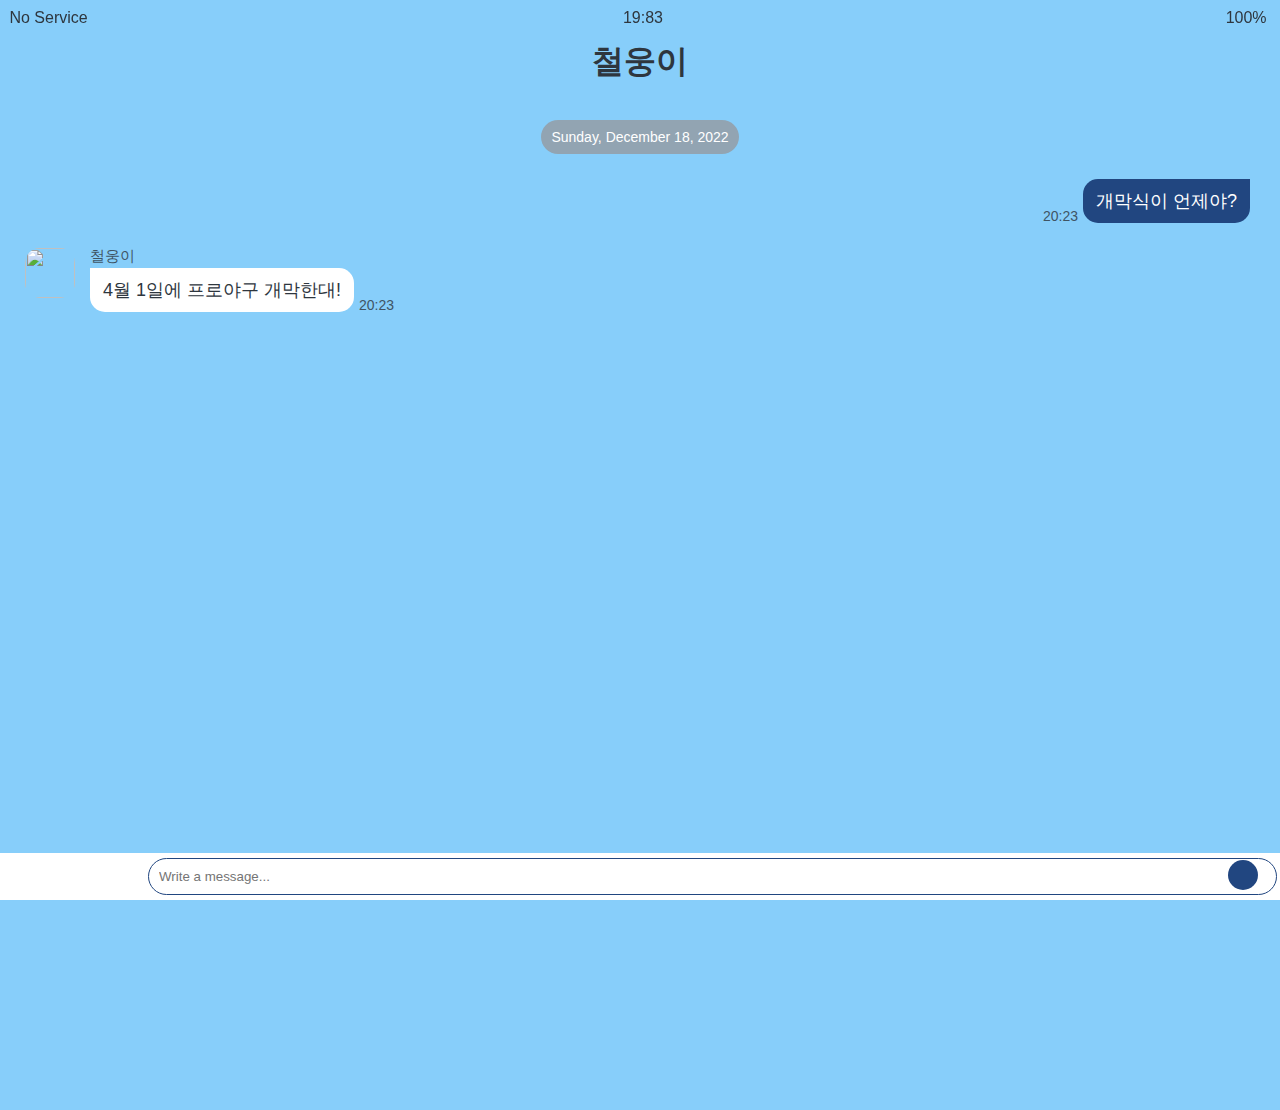
==== chat.html @ 867c749b "kokoaclone" ====
<!DOCTYPE html>
<html lang="en">
<head>
    <link rel="stylesheet" href="css/styles.css">
    <meta charset="UTF-8">
    <meta http-equiv="X-UA-Compatible" content="IE=edge">
    <meta name="viewport" content="width=device-width, initial-scale=1.0">
    <title>Chat - Kokoa Clone</title>

</head>
<body id="chat-screen">
    <div class="status-bar">
        <div class="status-bar__column">
            <span>No Service</span>
            <i class="fas fa-wifi"></i>
        </div>
        <div class="status-bar__column">
            <span>19:83</span>
        </div>
        <div class="status-bar__column">
            <span>100%</span>
            <i class="fa-solid fa-battery-full fa-lg"></i>
            <i class="fa-solid fa-bolt"></i>
        </div>
    </div>

    <header class="alt-header">
        <div class="alt-header__column">
            <a href="chats.html">
                <i class="fa-solid fa-angle-left fa-2x"></i>
            </a>
        </div>
        <div class="alt-header__column">
            <h1 class="alt-header__title">철웅이</h1>
        </div>
        <div class="alt-header__column">
            <span><i class="fas fa-search fa-lg"></i></span>
            <span><i class="fa-solid fa-bars fa-lg"></i></span> 
        </div>
    </header>

    <main class="main-screen main-chat">
        <div class="chat__timestamp">
            Sunday, December 18, 2022
        </div>
        <div class="message-row message-row--own">
            <div class="message-row__content">
                <div class="message__info">
                    <span class="message__bubble">개막식이 언제야?</span>
                    <span class="message__time">20:23</span>
                </div>
            </div>
        </div>

        <div class="message-row">
            <img src="http://127.0.0.1:5500/Cocoa-Klone-2022/img/6.jpg"
            alt="">
            <div class="message-row__content">
                <span class="message__author">철웅이</span>
                <div class="message__info">
                    <span class="message__bubble">4월 1일에 프로야구 개막한대!</span>
                    <span class="message__time">20:23</span>
                </div>
            </div>
        </div>
    </main>

    <form class="reply">
        <div class="reply__column">
            <i class="fa-solid fa-circle-plus fa-lg"></i>
        </div>
        <div class="reply__column">
            <input type="text" placeholder="Write a message...">
            <i class="fa-solid fa-face-smile fa-lg"></i>
            <button>
                <i class="fa-solid fa-arrow-up"></i>
            </button>
        </div>
    </form>

    <script src="https://kit.fontawesome.com/5bd32e7d82.js" crossorigin="anonymous"></script>
    
    
</body>
</html>
---- css/styles.css ----
@import "reset.css";
@import "status-bar.css";
@import "variables.css";
@import "more.css";
/* Components*/
@import "components/status-bar.css";
@import "components/nav-bar.css";
@import "components/screen-header.css";
@import "components/user-component.css";
@import "components/badge.css";
@import "components/icon-row.css";
@import "components/alt-screen-header.css";

/* screens */
@import "screens/friends.css";
@import "screens/login.css";
@import "screens/find.css";
@import "screens/settings.css";
@import "screens/chat.css";



body{
    font-family: -apple-system, BlinkMacSystemFont, 'Segoe UI', Roboto, Oxygen, Ubuntu, Cantarell, 'Open Sans', 'Helvetica Neue', sans-serif;
    color: #2e363e;
    height: 110vh;
}
.main-screen{
    padding: 0px var(--horizontal-space);
}

.welcome-header{
    margin: 90px 0px;
    text-align: center;
    display: flex;
    flex-direction: column;
    align-items: center;
    font-weight: 600;
}

.welcome-header__title{
    margin-bottom: 20px;
    font-size: 25px;
}
.welcome-header__text{
    width: 60%;
    opacity: 0.7;
}
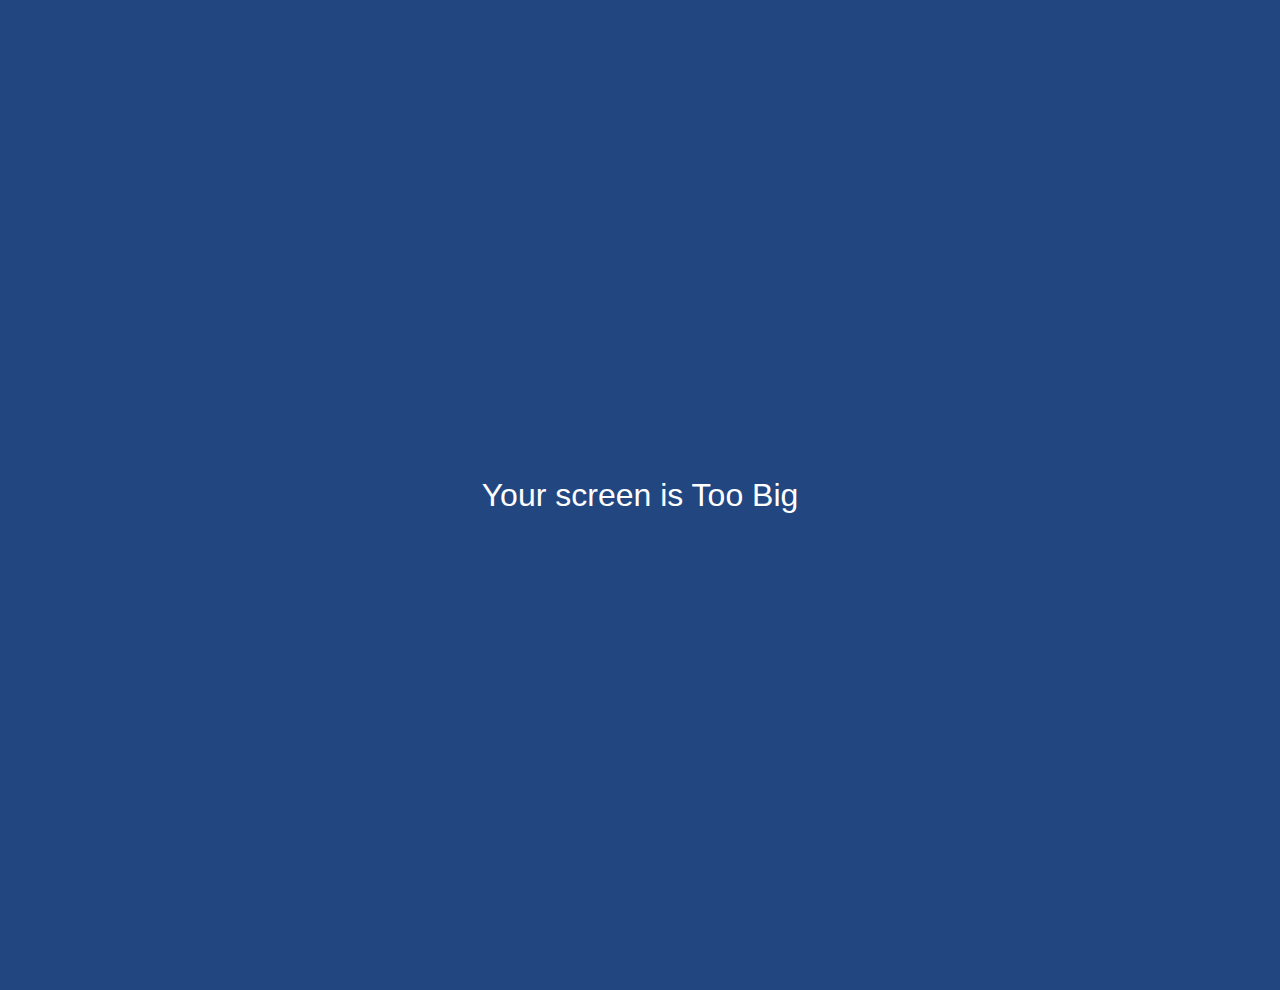
==== commit 4fc8ae80: "final" ====
--- a/chat.html
+++ b/chat.html
@@ -77,7 +77,9 @@
             </button>
         </div>
     </form>
-
+    <div id="no-mobile">
+        Your screen is Too Big
+    </div>
     <script src="https://kit.fontawesome.com/5bd32e7d82.js" crossorigin="anonymous"></script>
     
     
--- a/css/styles.css
+++ b/css/styles.css
@@ -10,6 +10,7 @@
 @import "components/badge.css";
 @import "components/icon-row.css";
 @import "components/alt-screen-header.css";
+@import "components/no-mobile.css";
 
 /* screens */
 @import "screens/friends.css";
@@ -23,7 +24,7 @@
 body{
     font-family: -apple-system, BlinkMacSystemFont, 'Segoe UI', Roboto, Oxygen, Ubuntu, Cantarell, 'Open Sans', 'Helvetica Neue', sans-serif;
     color: #2e363e;
-    height: 110vh;
+    height: 100vh;
 }
 .main-screen{
     padding: 0px var(--horizontal-space);
